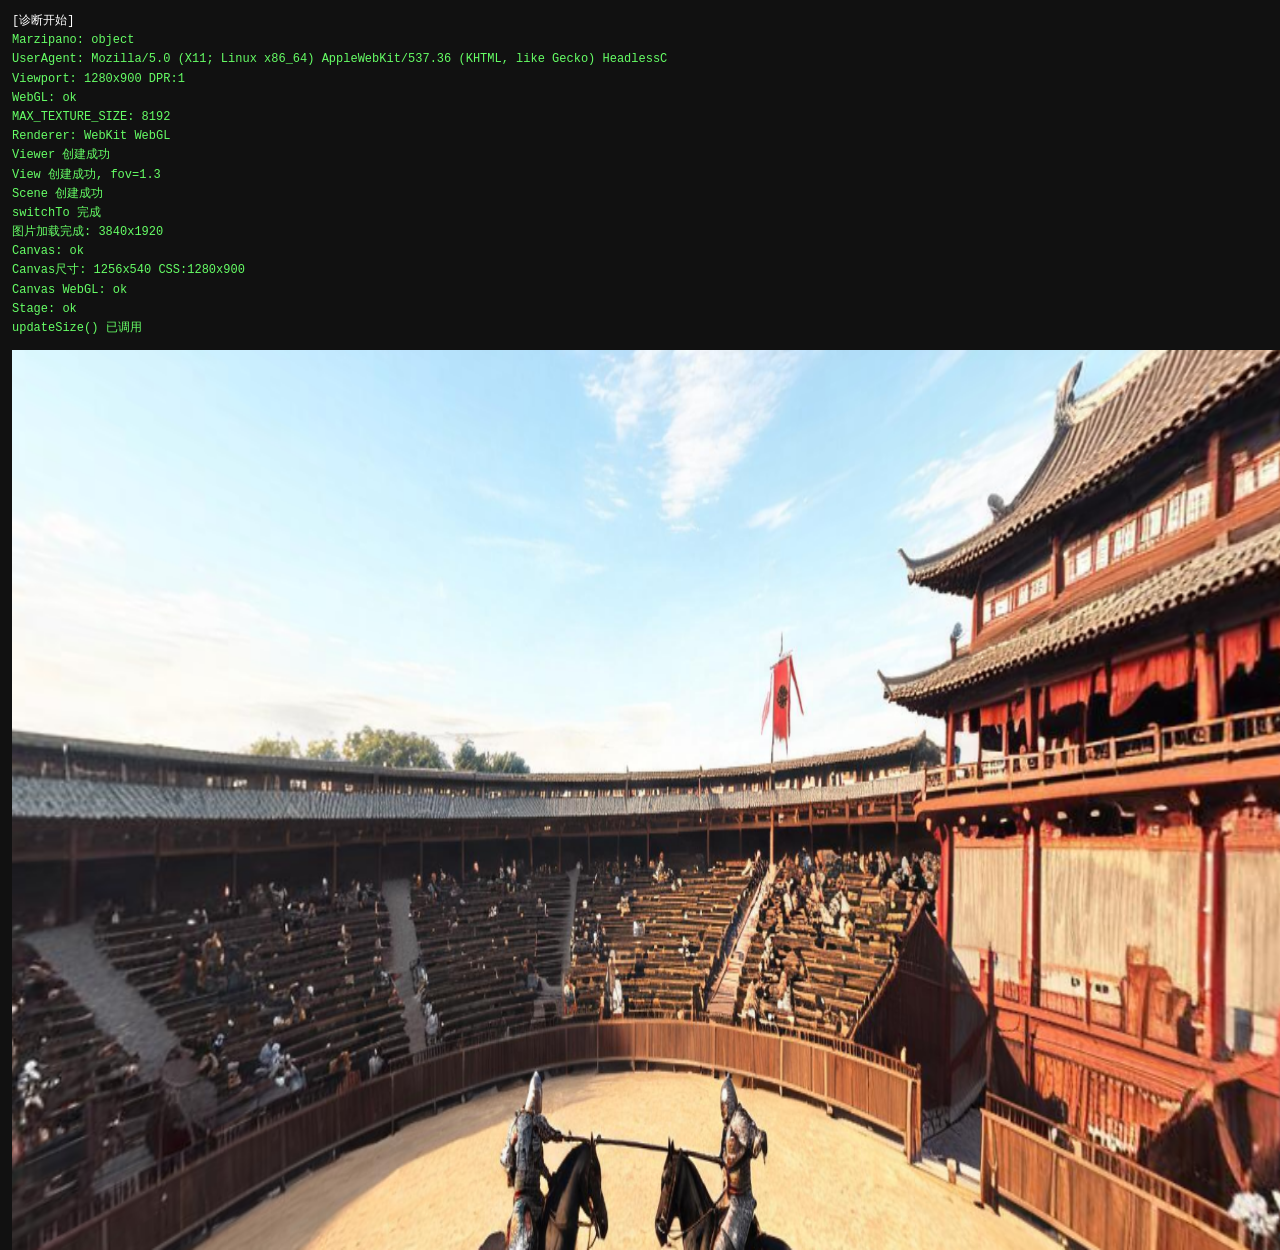
==== diag-pano.html @ e959d676 "diag: Marzipano 黑屏诊断页面" ====
<!DOCTYPE html>
<html>
<head>
<meta charset="UTF-8">
<meta name="viewport" content="width=device-width,initial-scale=1">
<title>Marzipano 诊断</title>
<style>
  body{margin:0;background:#111;color:#fff;font-family:monospace;padding:12px}
  #log{white-space:pre-wrap;font-size:12px;line-height:1.6;margin-bottom:12px}
  #pano{width:100%;height:60vh;background:#000}
  .ok{color:#6f6}.err{color:#f66}.warn{color:#fa0}
</style>
</head>
<body>
<div id="log">[诊断开始]</div>
<div id="pano"></div>
<script src="vendor/marzipano.js"></script>
<script>
const log=document.getElementById('log')
function L(msg,cls='ok'){ log.innerHTML+=`\n<span class="${cls}">${msg}</span>` }

L('Marzipano: ' + typeof Marzipano)
L('UserAgent: ' + navigator.userAgent.substring(0,80))
L('Viewport: ' + innerWidth + 'x' + innerHeight + ' DPR:' + devicePixelRatio)

// 1. 检查图片加载
const img=new Image()
img.onload=()=>L('图片加载完成: ' + img.naturalWidth + 'x' + img.naturalHeight)
img.onerror=(e)=>L('图片加载失败: ' + e, 'err')
img.src='assets/scenes/arena-pano.jpg'

// 2. 检查 WebGL
const c=document.createElement('canvas')
const gl=c.getContext('webgl')||c.getContext('experimental-webgl')
L('WebGL: ' + (gl?'支持':'不支持', gl?'ok':'err'))
if(gl){
  L('MAX_TEXTURE_SIZE: ' + gl.getParameter(gl.MAX_TEXTURE_SIZE))
  L('Renderer: ' + gl.getParameter(gl.RENDERER))
}

// 3. 初始化 Marzipano
try{
  const viewer=new Marzipano.Viewer(document.getElementById('pano'),{controls:{mouseViewMode:'drag'}})
  L('Viewer 创建成功')
  
  const source=Marzipano.ImageUrlSource.fromString('assets/scenes/arena-pano.jpg')
  const geometry=new Marzipano.EquirectGeometry([{width:4096}])
  const limiter=Marzipano.RectilinearView.limit.traditional(4096, 120*Math.PI/180, 176*Math.PI/180)
  const view=new Marzipano.RectilinearView({yaw:0,pitch:0,fov:1.3}, limiter)
  L('View 创建成功, fov=' + view.fov())
  
  const scene=viewer.createScene({source,geometry,view})
  L('Scene 创建成功')
  
  scene.switchTo({transitionDuration:0})
  L('switchTo 完成')
  
  // 4. 检查 canvas
  setTimeout(()=>{
    const canvas=document.querySelector('#pano canvas')
    L('Canvas: ' + (canvas?'存在':'不存在', canvas?'ok':'err'))
    if(canvas){
      L('Canvas尺寸: ' + canvas.width + 'x' + canvas.height + ' CSS:' + canvas.offsetWidth + 'x' + canvas.offsetHeight)
      const gl2=canvas.getContext('webgl')||canvas.getContext('experimental-webgl')
      L('Canvas WebGL: ' + (gl2?'有上下文':'无上下文', gl2?'ok':'err'))
    }
    
    // 5. 检查 stage
    const stage=viewer.stage()
    L('Stage: ' + (stage?'存在':'不存在', stage?'ok':'err'))
    
    // 6. 强制更新尺寸
    viewer.updateSize()
    L('updateSize() 已调用')
    
    // 7. 3秒后检查纹理状态
    setTimeout(()=>{
      L('3秒后检查...')
      const layers=scene.listLayers()
      L('Layers数量: ' + layers.length)
      layers.forEach((l,i)=>{
        L('Layer ' + i + ': texture=' + (l.texture()?'loaded':'null') + ' visible=' + l.visible())
      })
    },3000)
  },500)
  
}catch(e){
  L('初始化异常: ' + e.message, 'err')
  L(e.stack, 'err')
}
</script>
</body>
</html>
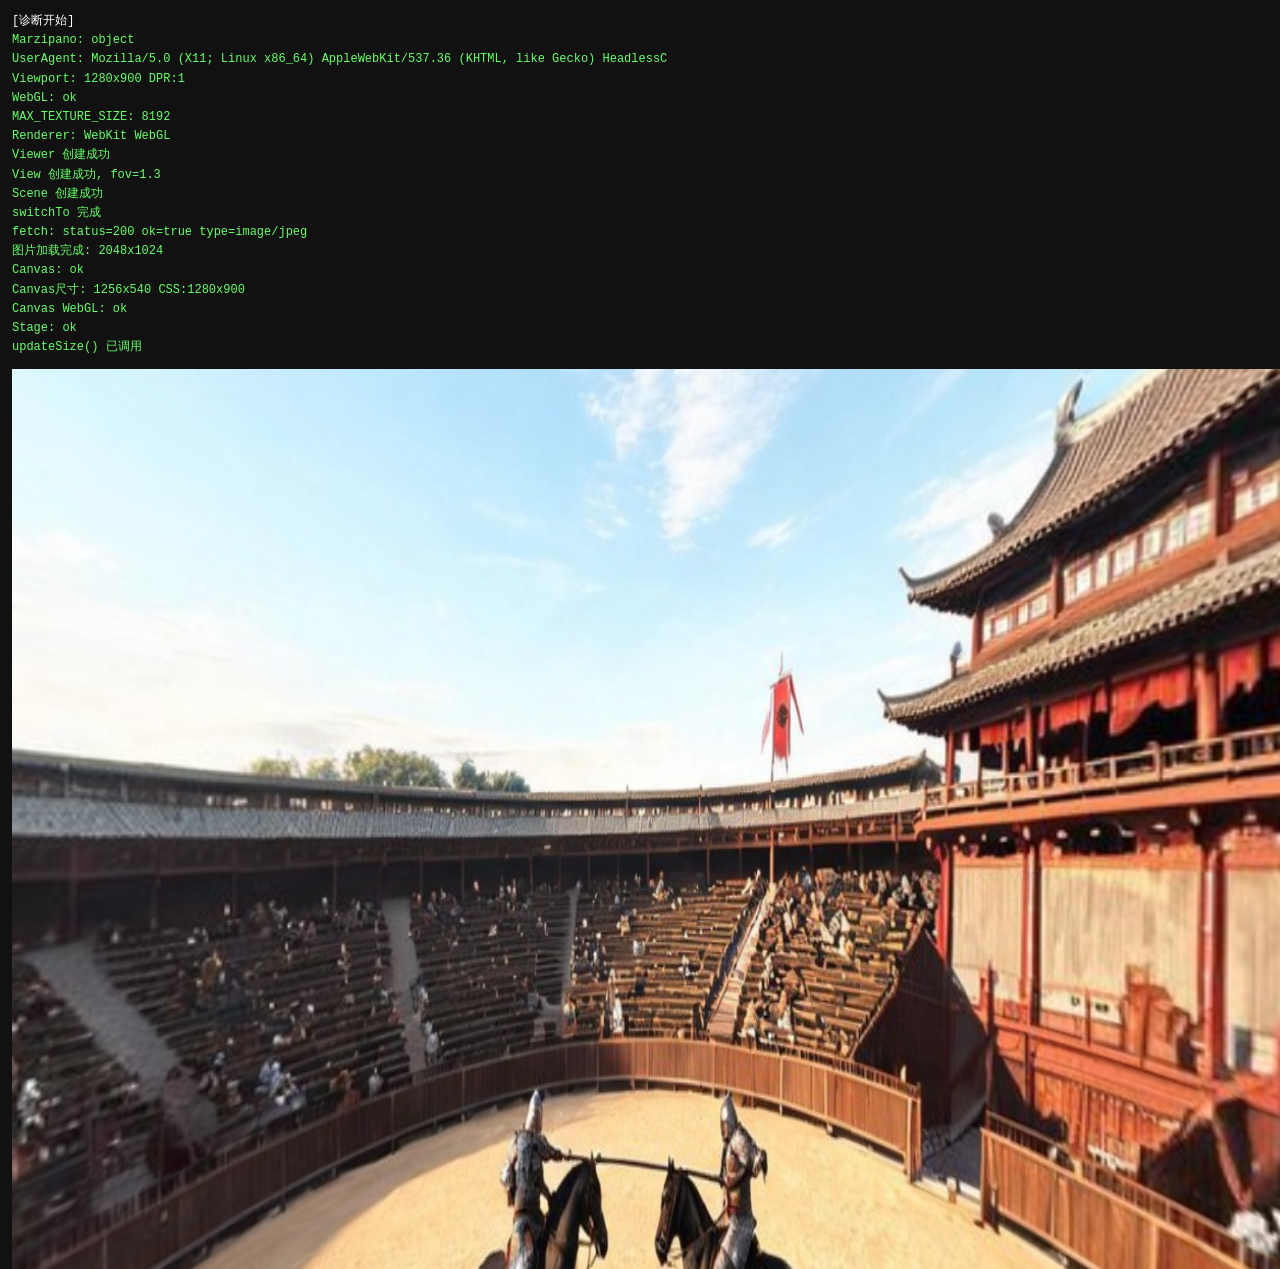
==== commit 81fd12cd: "fix: 压缩全景图至2048x1024(390KB) + 诊断页面增加fetch详细错误信息" ====
--- a/diag-pano.html
+++ b/diag-pano.html
@@ -26,8 +26,26 @@
 // 1. 检查图片加载
 const img=new Image()
 img.onload=()=>L('图片加载完成: ' + img.naturalWidth + 'x' + img.naturalHeight)
-img.onerror=(e)=>L('图片加载失败: ' + e, 'err')
+img.onerror=(e)=>{
+  L('图片加载失败', 'err')
+  L('  type: ' + e.type, 'err')
+  L('  target.src: ' + e.target.src, 'err')
+  // 尝试 fetch 获取详细错误
+  fetch('assets/scenes/arena-pano.jpg')
+    .then(r=>{
+      L('  fetch status: ' + r.status, 'err')
+      L('  fetch ok: ' + r.ok, 'err')
+      L('  content-type: ' + r.headers.get('content-type'), 'err')
+      L('  content-length: ' + r.headers.get('content-length'), 'err')
+    })
+    .catch(err=>L('  fetch error: ' + err.message, 'err'))
+}
 img.src='assets/scenes/arena-pano.jpg'
+
+// 1b. 同时测试 fetch
+fetch('assets/scenes/arena-pano.jpg')
+  .then(r=>L('fetch: status=' + r.status + ' ok=' + r.ok + ' type=' + r.headers.get('content-type')))
+  .catch(err=>L('fetch error: ' + err.message, 'err'))
 
 // 2. 检查 WebGL
 const c=document.createElement('canvas')
@@ -44,8 +62,8 @@
   L('Viewer 创建成功')
   
   const source=Marzipano.ImageUrlSource.fromString('assets/scenes/arena-pano.jpg')
-  const geometry=new Marzipano.EquirectGeometry([{width:4096}])
-  const limiter=Marzipano.RectilinearView.limit.traditional(4096, 120*Math.PI/180, 176*Math.PI/180)
+  const geometry=new Marzipano.EquirectGeometry([{width:2048}])
+  const limiter=Marzipano.RectilinearView.limit.traditional(2048, 120*Math.PI/180, 176*Math.PI/180)
   const view=new Marzipano.RectilinearView({yaw:0,pitch:0,fov:1.3}, limiter)
   L('View 创建成功, fov=' + view.fov())
   
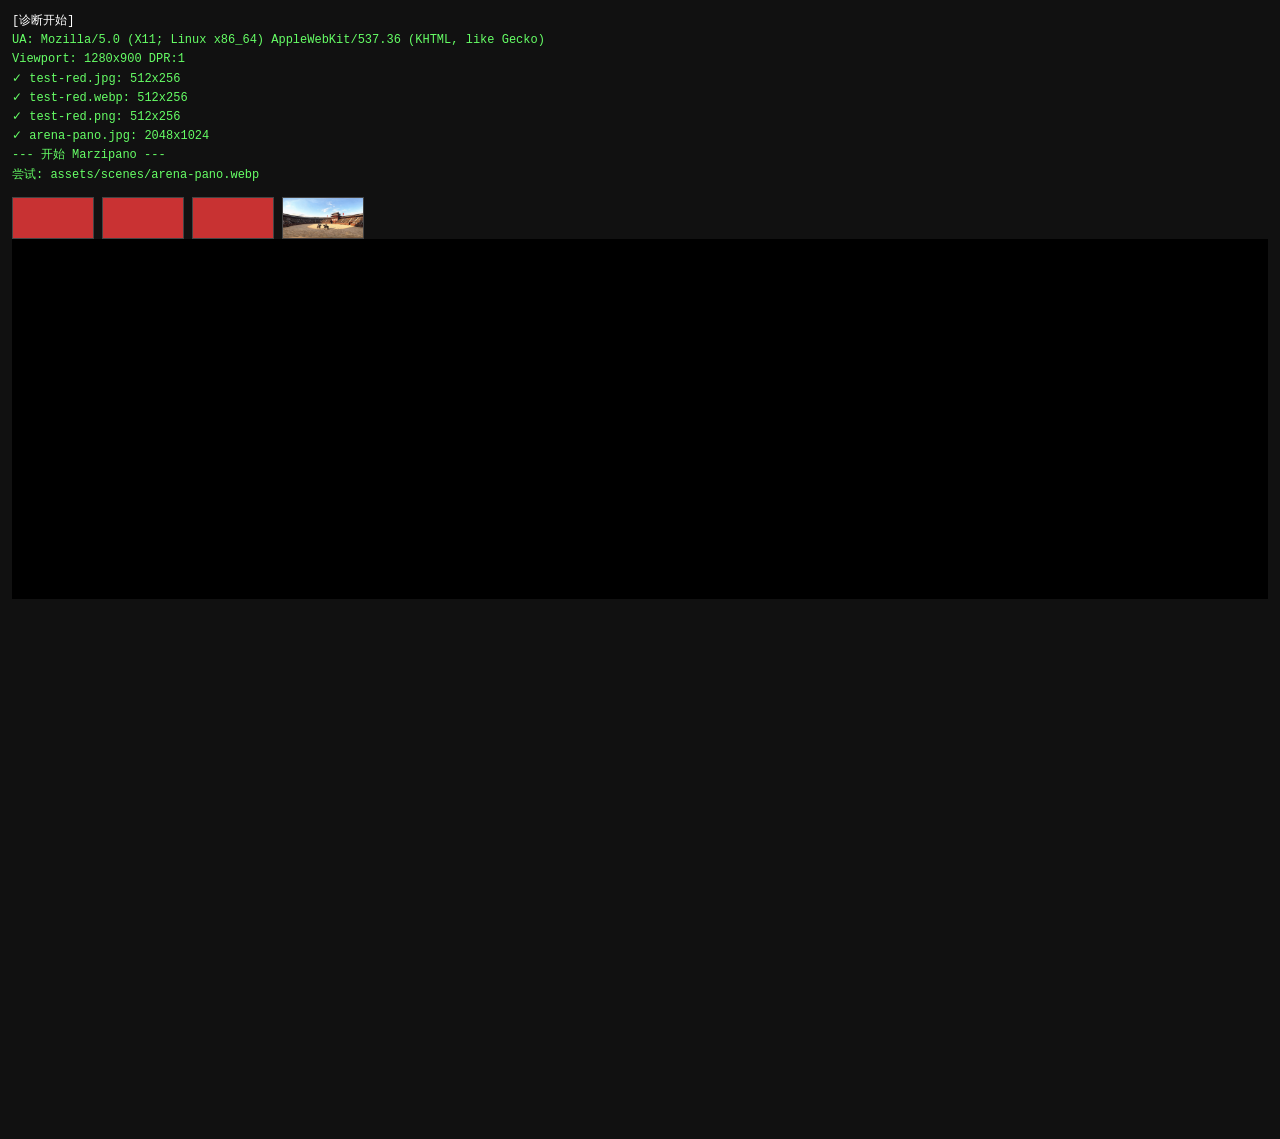
==== commit 3492bd9c: "diag: 多格式图片加载测试 + WebP 全景图" ====
--- a/diag-pano.html
+++ b/diag-pano.html
@@ -6,105 +6,111 @@
 <title>Marzipano 诊断</title>
 <style>
   body{margin:0;background:#111;color:#fff;font-family:monospace;padding:12px}
-  #log{white-space:pre-wrap;font-size:12px;line-height:1.6;margin-bottom:12px}
-  #pano{width:100%;height:60vh;background:#000}
+  #log{white-space:pre-wrap;font-size:12px;line-height:1.6;margin-bottom:12px;max-height:50vh;overflow-y:auto}
+  #pano{width:100%;height:40vh;background:#000}
+  #imgs{display:flex;gap:8px;flex-wrap:wrap;margin-top:8px}
+  #imgs img{width:80px;height:40px;object-fit:cover;border:1px solid #444}
   .ok{color:#6f6}.err{color:#f66}.warn{color:#fa0}
 </style>
 </head>
 <body>
 <div id="log">[诊断开始]</div>
+<div id="imgs"></div>
 <div id="pano"></div>
 <script src="vendor/marzipano.js"></script>
 <script>
 const log=document.getElementById('log')
-function L(msg,cls='ok'){ log.innerHTML+=`\n<span class="${cls}">${msg}</span>` }
+const imgsDiv=document.getElementById('imgs')
+function L(msg,cls='ok'){ log.innerHTML+=`\n<span class="${cls}">${msg}</span>`; log.scrollTop=log.scrollHeight }
 
-L('Marzipano: ' + typeof Marzipano)
-L('UserAgent: ' + navigator.userAgent.substring(0,80))
+L('UA: ' + navigator.userAgent.substring(0,70))
 L('Viewport: ' + innerWidth + 'x' + innerHeight + ' DPR:' + devicePixelRatio)
 
-// 1. 检查图片加载
-const img=new Image()
-img.onload=()=>L('图片加载完成: ' + img.naturalWidth + 'x' + img.naturalHeight)
-img.onerror=(e)=>{
-  L('图片加载失败', 'err')
-  L('  type: ' + e.type, 'err')
-  L('  target.src: ' + e.target.src, 'err')
-  // 尝试 fetch 获取详细错误
-  fetch('assets/scenes/arena-pano.jpg')
-    .then(r=>{
-      L('  fetch status: ' + r.status, 'err')
-      L('  fetch ok: ' + r.ok, 'err')
-      L('  content-type: ' + r.headers.get('content-type'), 'err')
-      L('  content-length: ' + r.headers.get('content-length'), 'err')
-    })
-    .catch(err=>L('  fetch error: ' + err.message, 'err'))
-}
-img.src='assets/scenes/arena-pano.jpg'
+// 测试 4 张图：小测试图 + 全景图，JPG + WebP + PNG
+const tests = [
+  { name: 'test-red.jpg', url: 'assets/scenes/test-red.jpg' },
+  { name: 'test-red.webp', url: 'assets/scenes/test-red.webp' },
+  { name: 'test-red.png', url: 'assets/scenes/test-red.png' },
+  { name: 'arena-pano.jpg', url: 'assets/scenes/arena-pano.jpg' },
+]
 
-// 1b. 同时测试 fetch
-fetch('assets/scenes/arena-pano.jpg')
-  .then(r=>L('fetch: status=' + r.status + ' ok=' + r.ok + ' type=' + r.headers.get('content-type')))
-  .catch(err=>L('fetch error: ' + err.message, 'err'))
+let loaded = 0
+tests.forEach(t=>{
+  const img = new Image()
+  img.onload = ()=>{
+    L(`✓ ${t.name}: ${img.naturalWidth}x${img.naturalHeight}`)
+    const thumb = document.createElement('img')
+    thumb.src = t.url
+    thumb.title = t.name
+    imgsDiv.appendChild(thumb)
+    loaded++
+    if(loaded === tests.length) startMarzipano()
+  }
+  img.onerror = (e)=>{
+    L(`✗ ${t.name}: 加载失败`, 'err')
+    loaded++
+    if(loaded === tests.length) startMarzipano()
+  }
+  img.src = t.url
+})
 
-// 2. 检查 WebGL
-const c=document.createElement('canvas')
-const gl=c.getContext('webgl')||c.getContext('experimental-webgl')
-L('WebGL: ' + (gl?'支持':'不支持', gl?'ok':'err'))
-if(gl){
-  L('MAX_TEXTURE_SIZE: ' + gl.getParameter(gl.MAX_TEXTURE_SIZE))
-  L('Renderer: ' + gl.getParameter(gl.RENDERER))
-}
-
-// 3. 初始化 Marzipano
-try{
-  const viewer=new Marzipano.Viewer(document.getElementById('pano'),{controls:{mouseViewMode:'drag'}})
-  L('Viewer 创建成功')
+function startMarzipano(){
+  L('--- 开始 Marzipano ---')
   
-  const source=Marzipano.ImageUrlSource.fromString('assets/scenes/arena-pano.jpg')
-  const geometry=new Marzipano.EquirectGeometry([{width:2048}])
-  const limiter=Marzipano.RectilinearView.limit.traditional(2048, 120*Math.PI/180, 176*Math.PI/180)
-  const view=new Marzipano.RectilinearView({yaw:0,pitch:0,fov:1.3}, limiter)
-  L('View 创建成功, fov=' + view.fov())
+  // 优先用 WebP，失败回退 JPG
+  const tryUrls = ['assets/scenes/arena-pano.webp', 'assets/scenes/arena-pano.jpg']
+  let idx = 0
   
-  const scene=viewer.createScene({source,geometry,view})
-  L('Scene 创建成功')
+  function tryNext(){
+    if(idx >= tryUrls.length){
+      L('所有格式都失败', 'err')
+      return
+    }
+    const url = tryUrls[idx]
+    L('尝试: ' + url)
+    
+    try{
+      const viewer = new Marzipano.Viewer(document.getElementById('pano'), {controls:{mouseViewMode:'drag'}})
+      const source = Marzipano.ImageUrlSource.fromString(url)
+      const geometry = new Marzipano.EquirectGeometry([{width:2048}])
+      const limiter = Marzipano.RectilinearView.limit.traditional(2048, 120*Math.PI/180, 176*Math.PI/180)
+      const view = new Marzipano.RectilinearView({yaw:0,pitch:0,fov:1.3}, limiter)
+      const scene = viewer.createScene({source, geometry, view})
+      
+      // 监听纹理加载
+      const layer = scene.listLayers()[0]
+      let textureLoaded = false
+      
+      const checkTimer = setInterval(()=>{
+        const tex = layer.texture()
+        if(tex && !textureLoaded){
+          textureLoaded = true
+          clearInterval(checkTimer)
+          L('纹理加载成功: ' + url)
+          scene.switchTo({transitionDuration:0})
+          L('switchTo 完成')
+        }
+      }, 100)
+      
+      // 5秒超时
+      setTimeout(()=>{
+        if(!textureLoaded){
+          clearInterval(checkTimer)
+          L('纹理加载超时: ' + url, 'err')
+          viewer.destroy()
+          idx++
+          tryNext()
+        }
+      }, 5000)
+      
+    }catch(e){
+      L('异常: ' + e.message, 'err')
+      idx++
+      tryNext()
+    }
+  }
   
-  scene.switchTo({transitionDuration:0})
-  L('switchTo 完成')
-  
-  // 4. 检查 canvas
-  setTimeout(()=>{
-    const canvas=document.querySelector('#pano canvas')
-    L('Canvas: ' + (canvas?'存在':'不存在', canvas?'ok':'err'))
-    if(canvas){
-      L('Canvas尺寸: ' + canvas.width + 'x' + canvas.height + ' CSS:' + canvas.offsetWidth + 'x' + canvas.offsetHeight)
-      const gl2=canvas.getContext('webgl')||canvas.getContext('experimental-webgl')
-      L('Canvas WebGL: ' + (gl2?'有上下文':'无上下文', gl2?'ok':'err'))
-    }
-    
-    // 5. 检查 stage
-    const stage=viewer.stage()
-    L('Stage: ' + (stage?'存在':'不存在', stage?'ok':'err'))
-    
-    // 6. 强制更新尺寸
-    viewer.updateSize()
-    L('updateSize() 已调用')
-    
-    // 7. 3秒后检查纹理状态
-    setTimeout(()=>{
-      L('3秒后检查...')
-      const layers=scene.listLayers()
-      L('Layers数量: ' + layers.length)
-      layers.forEach((l,i)=>{
-        L('Layer ' + i + ': texture=' + (l.texture()?'loaded':'null') + ' visible=' + l.visible())
-      })
-    },3000)
-  },500)
-  
-}catch(e){
-  L('初始化异常: ' + e.message, 'err')
-  L(e.stack, 'err')
+  tryNext()
 }
 </script>
 </body>
